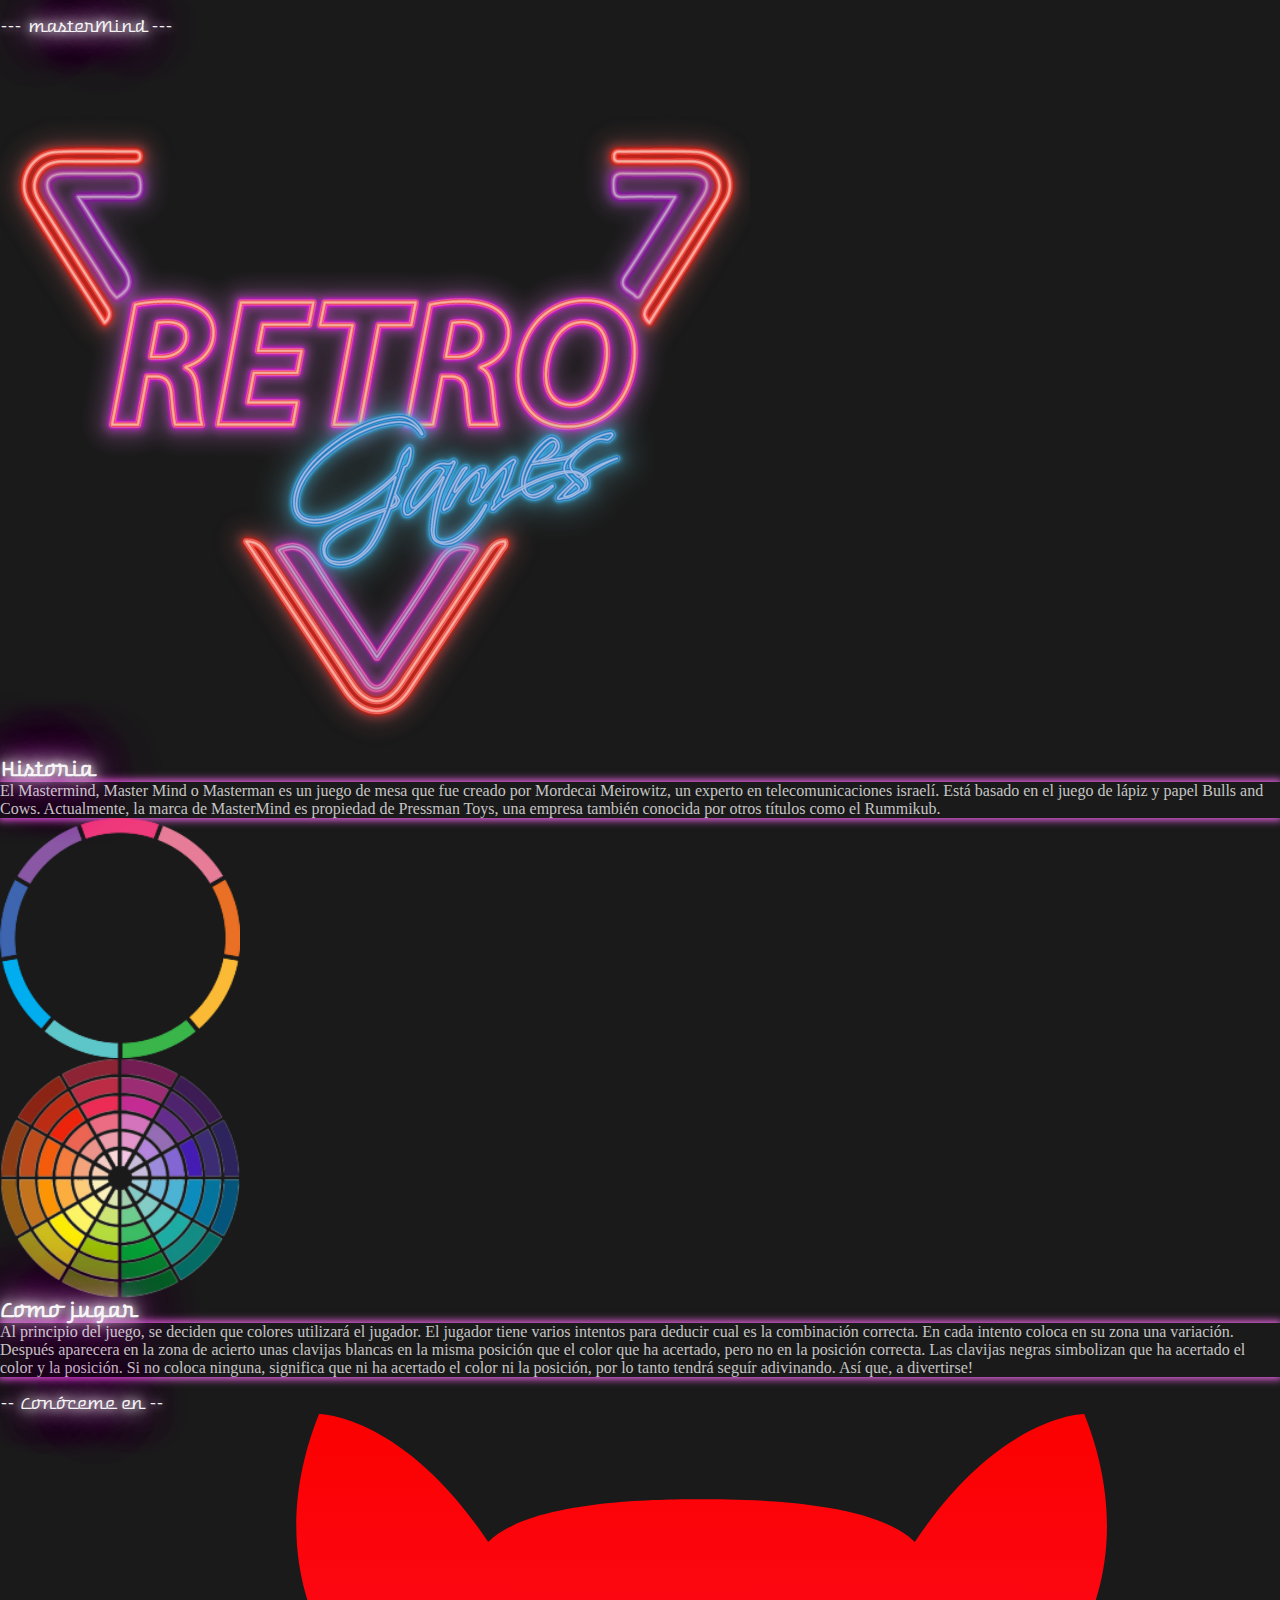
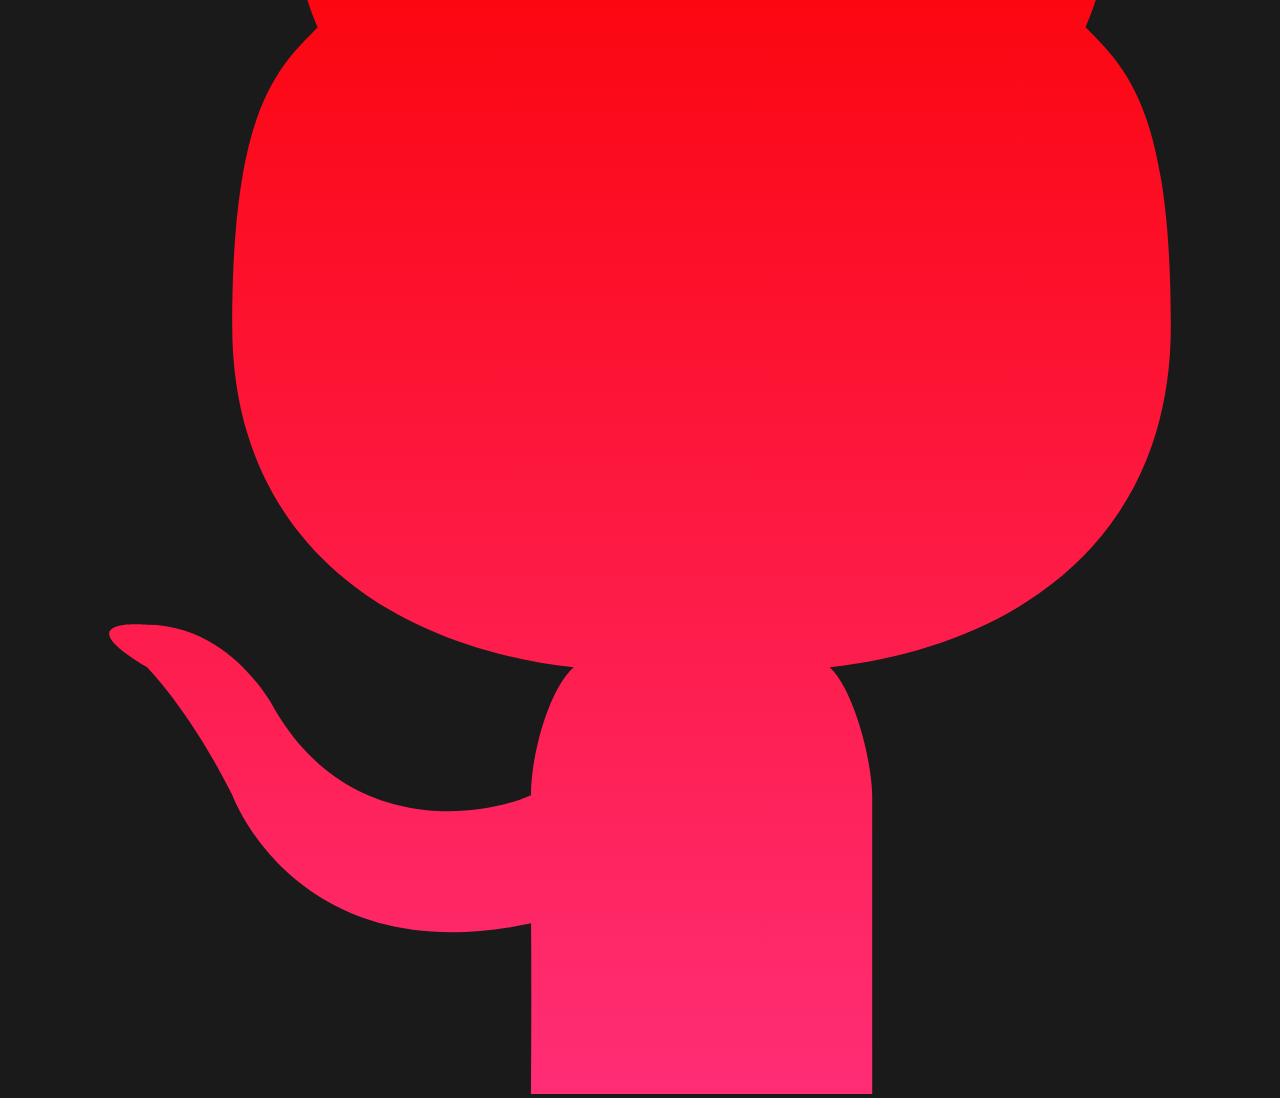
==== pages/about.html @ 9c959104 "feat: correct error of the structure about page" ====
<!DOCTYPE html>
<html lang="es">
  <head>
    <meta charset="utf-8" />
    <meta name="viewport" content="width=device-width, initial-scale=1" />
    <title>masterMain</title>
    <link
      href="https://cdn.jsdelivr.net/npm/bootstrap@5.2.3/dist/css/bootstrap.min.css"
      rel="stylesheet"
      integrity="sha384-rbsA2VBKQhggwzxH7pPCaAqO46MgnOM80zW1RWuH61DGLwZJEdK2Kadq2F9CUG65"
      crossorigin="anonymous"
    />
    <link rel="stylesheet" href="../css/style.css" />
    <link
      async
      href="https://fonts.googleapis.com/css?family=Warnes"
      data-generated="http://enjoycss.com"
      rel="stylesheet"
      type="text/css"
    />
  </head>
  <body>
    <div class="container-fluid">
      <div class="row d-flex justify-content-center">
        <div class="card d-flex justify-content-center bg-transparent border-0">
          <div class="card-body ms-5 master">
            <pclass="text-center col-8 col-md-11">--- masterMind ---</p>
          </div>
        </div>
      </div>
      <div class="row d-flex justify-content-center ms-5 mb-5">
        <div class="col-10 col-md-12 col-lg-8 ms-5 d-flex justify-content-center">
          <a href="../index.html">
            <img src="../img/logoGamePrueba.png" class="gitLogo col-7 col-md-8" alt="logo GitHub">
          </a>
        </div>
      </div>
      <div class="row d-flex justify-content-center">
        <div class="col-10 mb-3 col-md-6">
          <div class="card bg-transparent border-0">
            <h3 class="title-master">Historia</h3>
            <p class="card text text-center bg-transparent">
              El Mastermind, Master Mind o Masterman es un juego de mesa que fue
              creado por Mordecai Meirowitz, un experto en telecomunicaciones
              israelí. Está basado en el juego de lápiz y papel Bulls and Cows.
              Actualmente, la marca de MasterMind es propiedad de Pressman Toys,
              una empresa también conocida por otros títulos como el Rummikub.
            </p>
          </div>
        </div>
        <div class="col-10 justify-content-flex-end mb-3 col-md-6">
          <div class="card bg-transparent circle border-0 ms-4"></div>
        </div>
      </div>
      <div class="row justify-content-center align-items-center">
        <div class="col-10 mb-3 col-md-6">
          <div class="card bg-transparent border-0 circle1 ms-4"></div>
        </div>
        <div class="col-10 mb-3 col-md-6">
          <div class="card bg-transparent border-0">
            <h3 class="title-master">Como jugar</h3>
            <p class="card text text-center bg-transparent">
              Al principio del juego, se deciden que colores utilizará el
              jugador. El jugador tiene varios intentos para deducir cual es la
              combinación correcta. En cada intento coloca en su zona una
              variación. Después aparecera en la zona de acierto unas clavijas
              blancas en la misma posición que el color que ha acertado, pero no
              en la posición correcta. Las clavijas negras simbolizan que ha
              acertado el color y la posición. Si no coloca ninguna, significa
              que ni ha acertado el color ni la posición, por lo tanto tendrá
              seguír adivinando. Así que, a divertirse!
            </p>
          </div>
        </div>
      </div>
      <div class="row d-flex justify-content-center">
        <div class="col col-md-4">
          <div class="card d-flex justify-content-center bg-transparent border-0">
            <div class="card-body ms-5 master">
              <p class="text-center col-8 col-md-11">-- Conóceme en --</p>
            </div>
          </div>
        </div>
      </div>
      <div class="row d-flex justify-content-center ms-5 mb-4">
        <div class="col-10 col-md-4 ms-5 d-flex justify-content-center">
          <a href="https://github.com/AnastasiaKosovets">
            <img src="../img/6584504_github_logo_media_social_icon.svg" class="gitLogo col-8 col-md-4 ms-5" alt="logo GitHub">
          </a>
        </div>
      </div>








    </div>




    <script
      src="https://cdn.jsdelivr.net/npm/bootstrap@5.2.3/dist/js/bootstrap.bundle.min.js"
      integrity="sha384-kenU1KFdBIe4zVF0s0G1M5b4hcpxyD9F7jL+jjXkk+Q2h455rYXK/7HAuoJl+0I4"
      crossorigin="anonymous"
    ></script>
    <script src="js/main.js"></script>
  </body>
</html>
---- css/style.css ----
* {
    margin: 0;
    padding: 0;
}

body {
    background-color: rgb(26, 26, 26);
}

.master {
    display: flex;
    font-family: "Warnes", Helvetica, sans-serif;
    color: rgb(246, 244, 247);
    text-decoration: normal;
    text-align: center;
    margin-left: auto;
    margin-top: 1em;
    white-space: pre;
    text-shadow: 0 0 10px rgba(255,255,255,1) , 0 0 20px rgba(255,255,255,1) , 0 0 30px rgba(255,255,255,1) , 0 0 40px #ff00de , 0 0 70px #ff00de , 0 0 80px #ff00de , 0 0 100px #ff00de ;
}

.title-master{
    display: flex;
    font-family: "Warnes", Helvetica, sans-serif;
    color: rgb(246, 244, 247);
    text-decoration: normal;
    text-shadow: 0 0 10px rgba(255,255,255,1) , 0 0 20px rgba(255,255,255,1) , 0 0 30px rgba(255,255,255,1) , 0 0 40px #ff00de , 0 0 70px #ff00de , 0 0 80px #ff00de , 0 0 100px #ff00de ;
}

.game, .howToPlay, .text {
    box-shadow: 0em 0em 0.5em 0.1em rgb(243, 103, 236);
    color: rgba(255, 255, 255, 0.762);
}

.gameButton, .howToPlayButton {
    color: rgba(255, 255, 255, 0.762);
    text-decoration: none;
}

.game:hover, .howToPlayButton:hover {
    color: #ed7872;
}

.circle{
    background-image: url(../img/circle1.png);
    height: 15em;
    width: 15em;
    background-size: cover;
    background-repeat: no-repeat;
    background-position: top center;
}

.circle1 {
    background-image: url(../img/circle2.png);
    height: 15em;
    width: 15em;
    background-size: cover;
    background-repeat: no-repeat;
    background-position: top center;
}
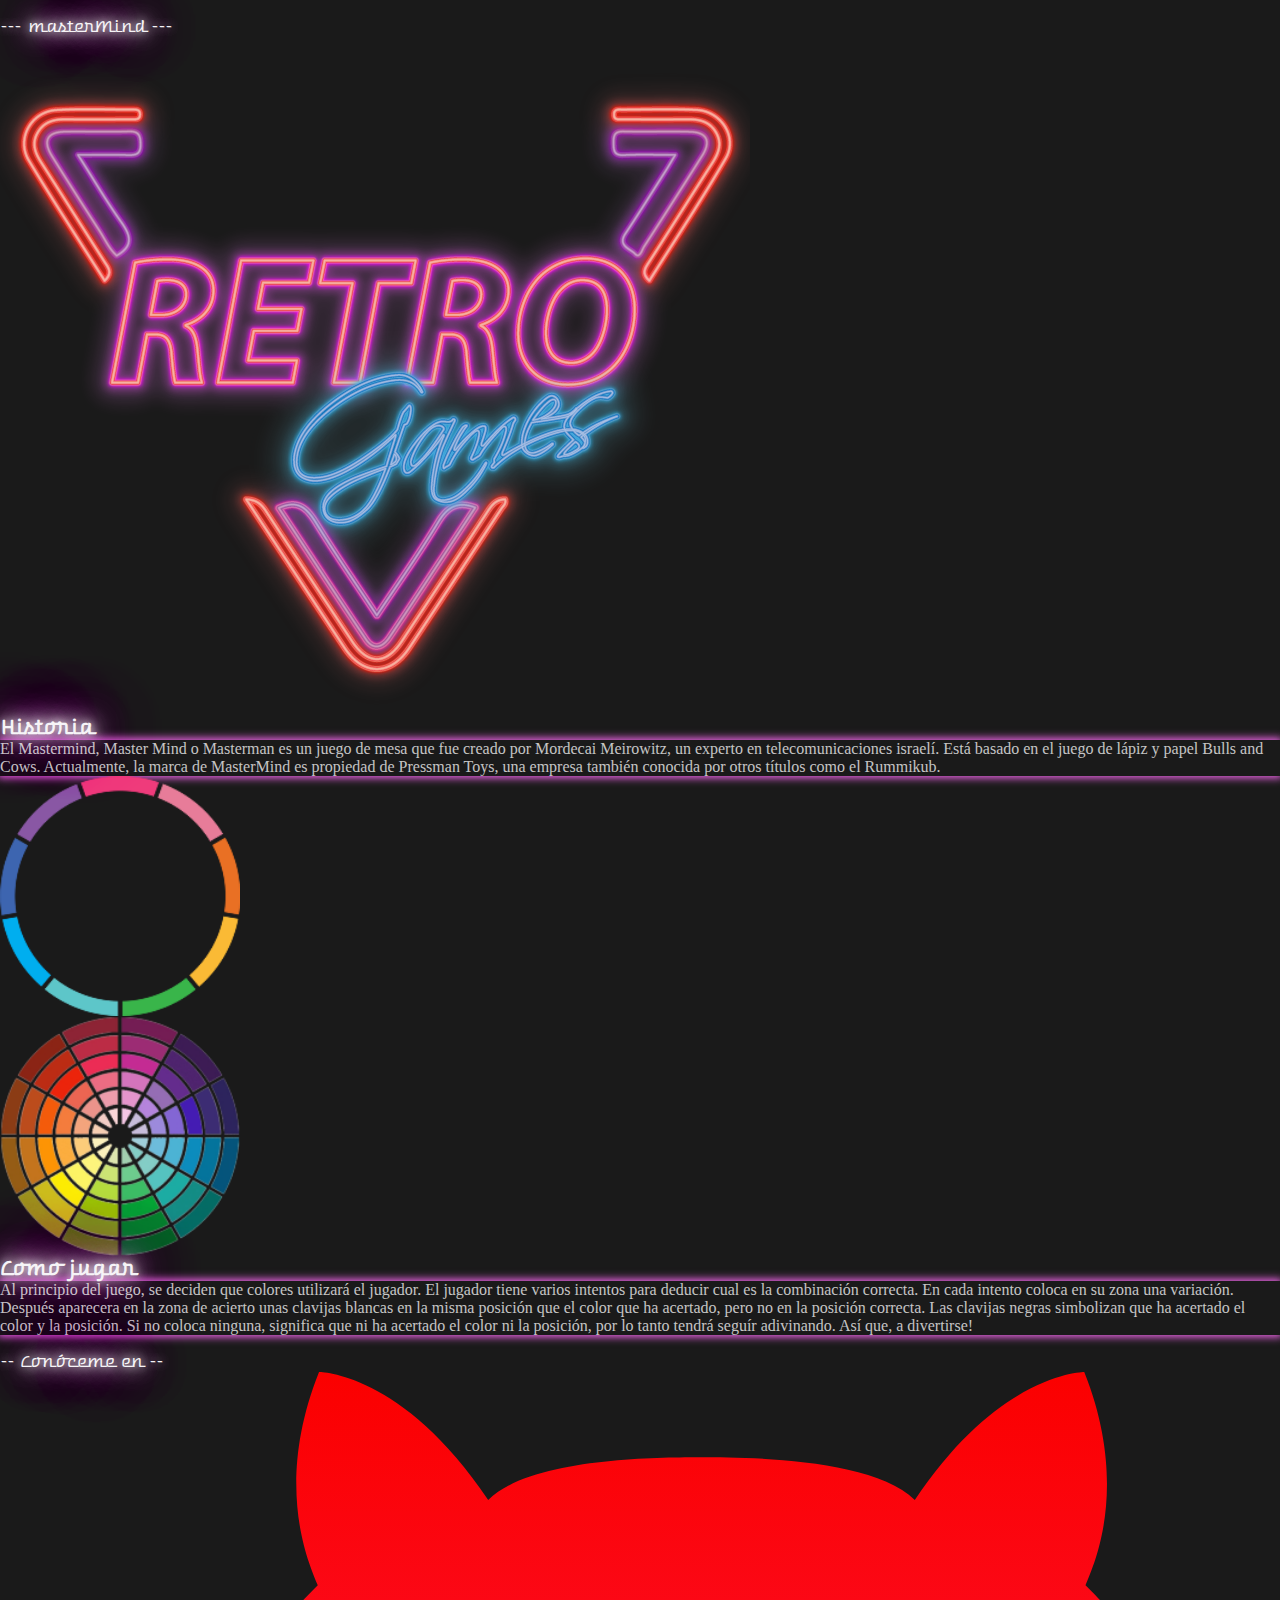
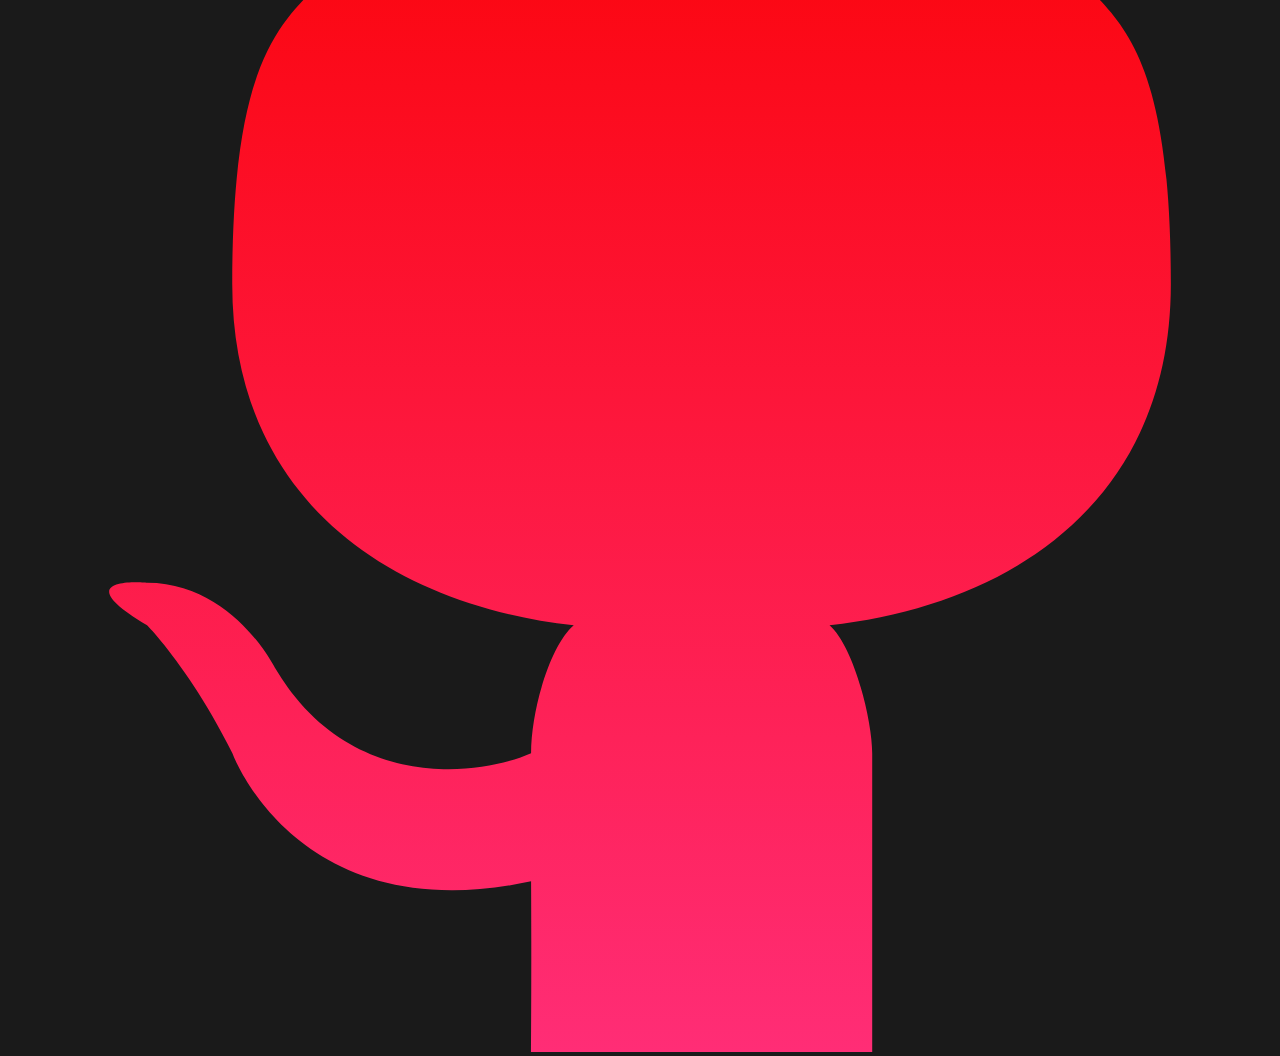
==== commit f3914511: "feta: error2 about page" ====
--- a/pages/about.html
+++ b/pages/about.html
@@ -24,14 +24,20 @@
       <div class="row d-flex justify-content-center">
         <div class="card d-flex justify-content-center bg-transparent border-0">
           <div class="card-body ms-5 master">
-            <pclass="text-center col-8 col-md-11">--- masterMind ---</p>
+            <p class="text-center col-8 col-md-11">--- masterMind ---</p>
           </div>
         </div>
       </div>
       <div class="row d-flex justify-content-center ms-5 mb-5">
-        <div class="col-10 col-md-12 col-lg-8 ms-5 d-flex justify-content-center">
+        <div
+          class="col-10 col-md-12 col-lg-8 ms-5 d-flex justify-content-center"
+        >
           <a href="../index.html">
-            <img src="../img/logoGamePrueba.png" class="gitLogo col-7 col-md-8" alt="logo GitHub">
+            <img
+              src="../img/logoGamePrueba.png"
+              class="gitLogo col-7 col-md-8"
+              alt="logo GitHub"
+            />
           </a>
         </div>
       </div>
@@ -75,7 +81,9 @@
       </div>
       <div class="row d-flex justify-content-center">
         <div class="col col-md-4">
-          <div class="card d-flex justify-content-center bg-transparent border-0">
+          <div
+            class="card d-flex justify-content-center bg-transparent border-0"
+          >
             <div class="card-body ms-5 master">
               <p class="text-center col-8 col-md-11">-- Conóceme en --</p>
             </div>
@@ -85,23 +93,15 @@
       <div class="row d-flex justify-content-center ms-5 mb-4">
         <div class="col-10 col-md-4 ms-5 d-flex justify-content-center">
           <a href="https://github.com/AnastasiaKosovets">
-            <img src="../img/6584504_github_logo_media_social_icon.svg" class="gitLogo col-8 col-md-4 ms-5" alt="logo GitHub">
+            <img
+              src="../img/6584504_github_logo_media_social_icon.svg"
+              class="gitLogo col-8 col-md-4 ms-5"
+              alt="logo GitHub"
+            />
           </a>
         </div>
       </div>
-
-
-
-
-
-
-
-
     </div>
-
-
-
-
     <script
       src="https://cdn.jsdelivr.net/npm/bootstrap@5.2.3/dist/js/bootstrap.bundle.min.js"
       integrity="sha384-kenU1KFdBIe4zVF0s0G1M5b4hcpxyD9F7jL+jjXkk+Q2h455rYXK/7HAuoJl+0I4"
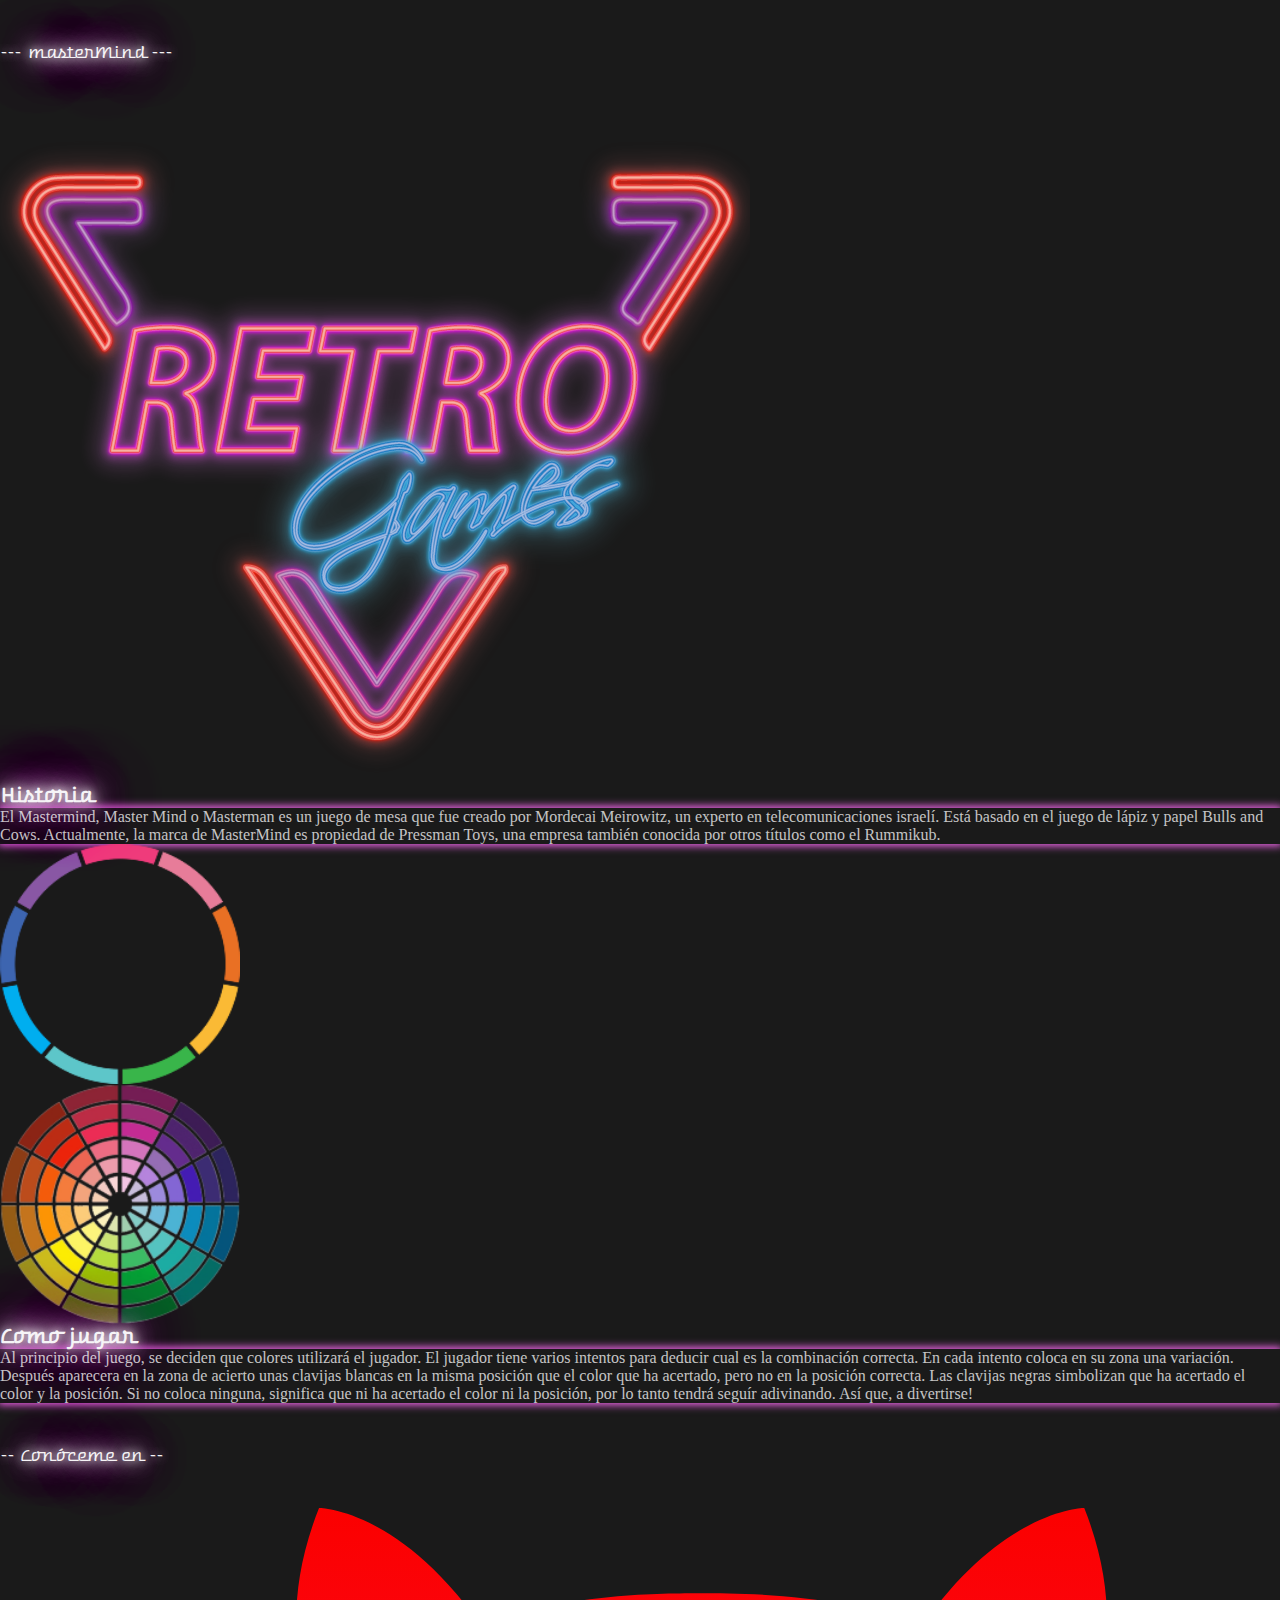
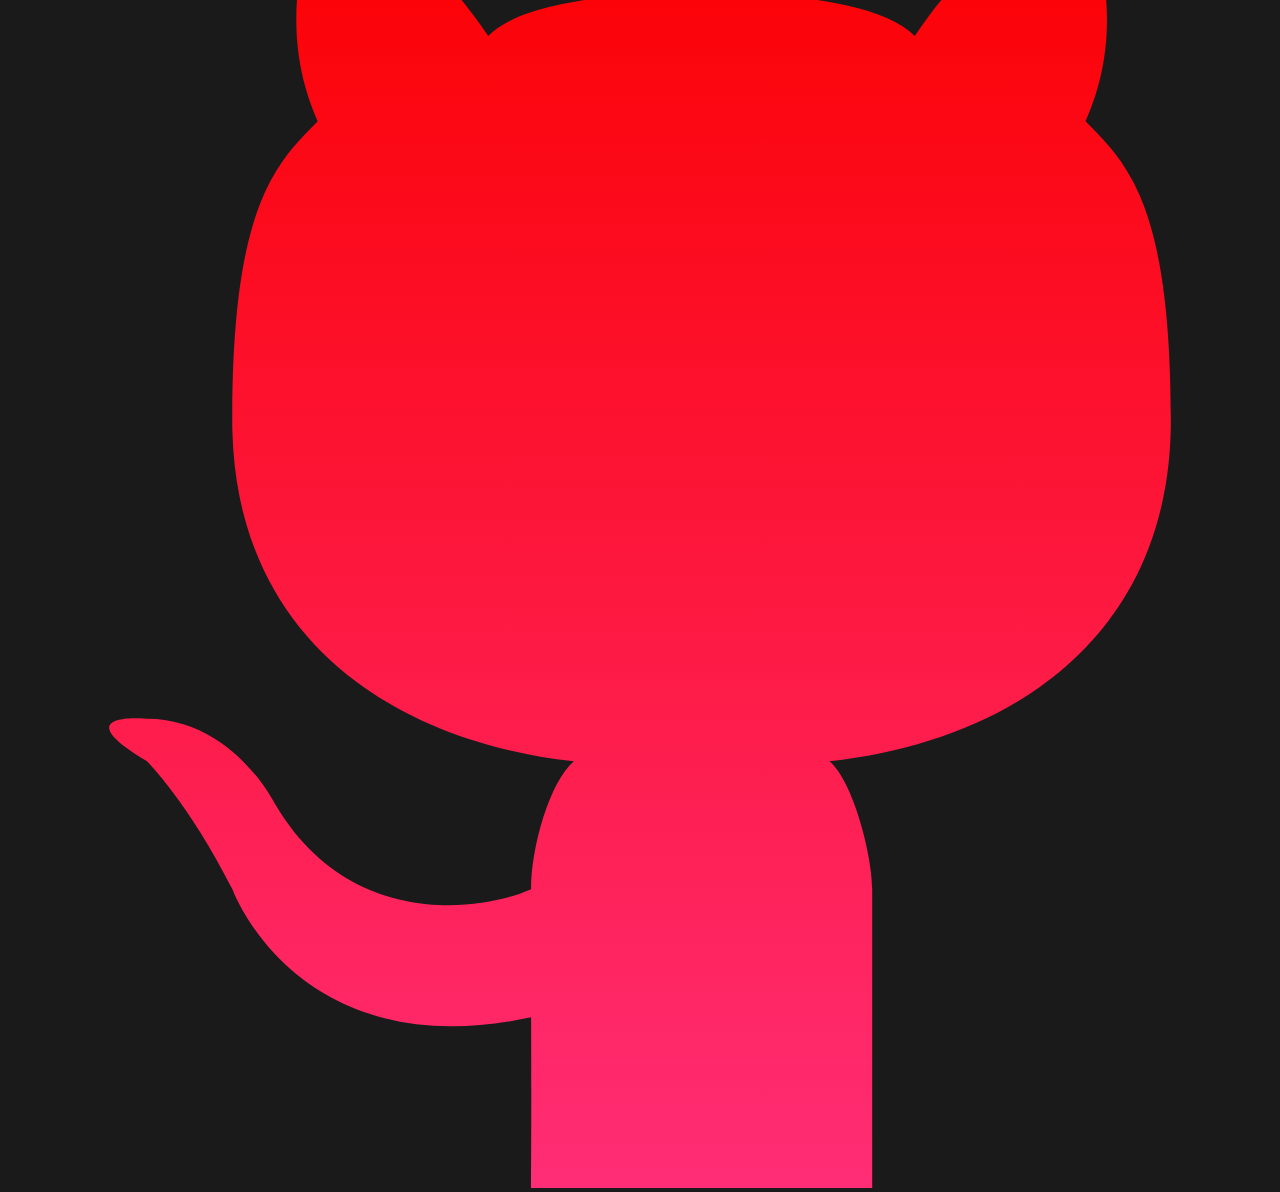
==== commit 0c35448c: "feat: correct error size of responsive" ====
--- a/pages/about.html
+++ b/pages/about.html
@@ -18,24 +18,25 @@
       rel="stylesheet"
       type="text/css"
     />
+    <link rel="shortcut icon" href="../img/logoGamePrueba.png" type="image/x-icon" />
   </head>
   <body>
     <div class="container-fluid">
       <div class="row d-flex justify-content-center">
         <div class="card d-flex justify-content-center bg-transparent border-0">
-          <div class="card-body ms-5 master">
-            <p class="text-center col-8 col-md-11">--- masterMind ---</p>
+          <div class="card-body ms-4 master">
+            <p class="text-center col-10 col-md-11">--- masterMind ---</p>
           </div>
         </div>
       </div>
-      <div class="row d-flex justify-content-center ms-5 mb-5">
+      <div class="row d-flex justify-content-center mb-5">
         <div
           class="col-10 col-md-12 col-lg-8 ms-5 d-flex justify-content-center"
         >
           <a href="../index.html">
             <img
               src="../img/logoGamePrueba.png"
-              class="gitLogo col-7 col-md-8"
+              class="gitLogo col-7 col-md-8 ms-4"
               alt="logo GitHub"
             />
           </a>
@@ -80,12 +81,12 @@
         </div>
       </div>
       <div class="row d-flex justify-content-center">
-        <div class="col col-md-4">
+        <div class="col col-md-4 ms-5">
           <div
-            class="card d-flex justify-content-center bg-transparent border-0"
+            class="card d-flex justify-content-center bg-transparent border-0 ms-5"
           >
-            <div class="card-body ms-5 master">
-              <p class="text-center col-8 col-md-11">-- Conóceme en --</p>
+            <div class="card-body master">
+              <p class="text-center col-8 col-md-7">-- Conóceme en --</p>
             </div>
           </div>
         </div>
@@ -95,7 +96,7 @@
           <a href="https://github.com/AnastasiaKosovets">
             <img
               src="../img/6584504_github_logo_media_social_icon.svg"
-              class="gitLogo col-8 col-md-4 ms-5"
+              class="gitLogo col-8 col-md-4"
               alt="logo GitHub"
             />
           </a>
--- a/css/style.css
+++ b/css/style.css
@@ -8,13 +8,13 @@
 }
 
 .master {
-    display: flex;
+    /* display: flex; */
     font-family: "Warnes", Helvetica, sans-serif;
     color: rgb(246, 244, 247);
     text-decoration: normal;
-    text-align: center;
-    margin-left: auto;
-    margin-top: 1em;
+    /* text-align: center; */
+    /* margin-left: auto;
+    margin-top: 1em; */
     white-space: pre;
     text-shadow: 0 0 10px rgba(255,255,255,1) , 0 0 20px rgba(255,255,255,1) , 0 0 30px rgba(255,255,255,1) , 0 0 40px #ff00de , 0 0 70px #ff00de , 0 0 80px #ff00de , 0 0 100px #ff00de ;
 }
@@ -27,17 +27,17 @@
     text-shadow: 0 0 10px rgba(255,255,255,1) , 0 0 20px rgba(255,255,255,1) , 0 0 30px rgba(255,255,255,1) , 0 0 40px #ff00de , 0 0 70px #ff00de , 0 0 80px #ff00de , 0 0 100px #ff00de ;
 }
 
-.game, .howToPlay, .text {
+.game, .howToPlay, .text, .name, .inputName, .cardChoiseLevel, .gameBut {
     box-shadow: 0em 0em 0.5em 0.1em rgb(243, 103, 236);
     color: rgba(255, 255, 255, 0.762);
 }
 
-.gameButton, .howToPlayButton {
+.gameButton, .howToPlayButton, .inputName {
     color: rgba(255, 255, 255, 0.762);
     text-decoration: none;
 }
 
-.game:hover, .howToPlayButton:hover {
+.gameButton:hover, .howToPlayButton:hover, .inputName {
     color: #ed7872;
 }
 
@@ -58,4 +58,12 @@
     background-repeat: no-repeat;
     background-position: top center;
 }
-  +
+.gameBut {
+    width: 10em;
+    margin: 1em;
+}
+
+/* .chooseColor {
+    display: ;
+} */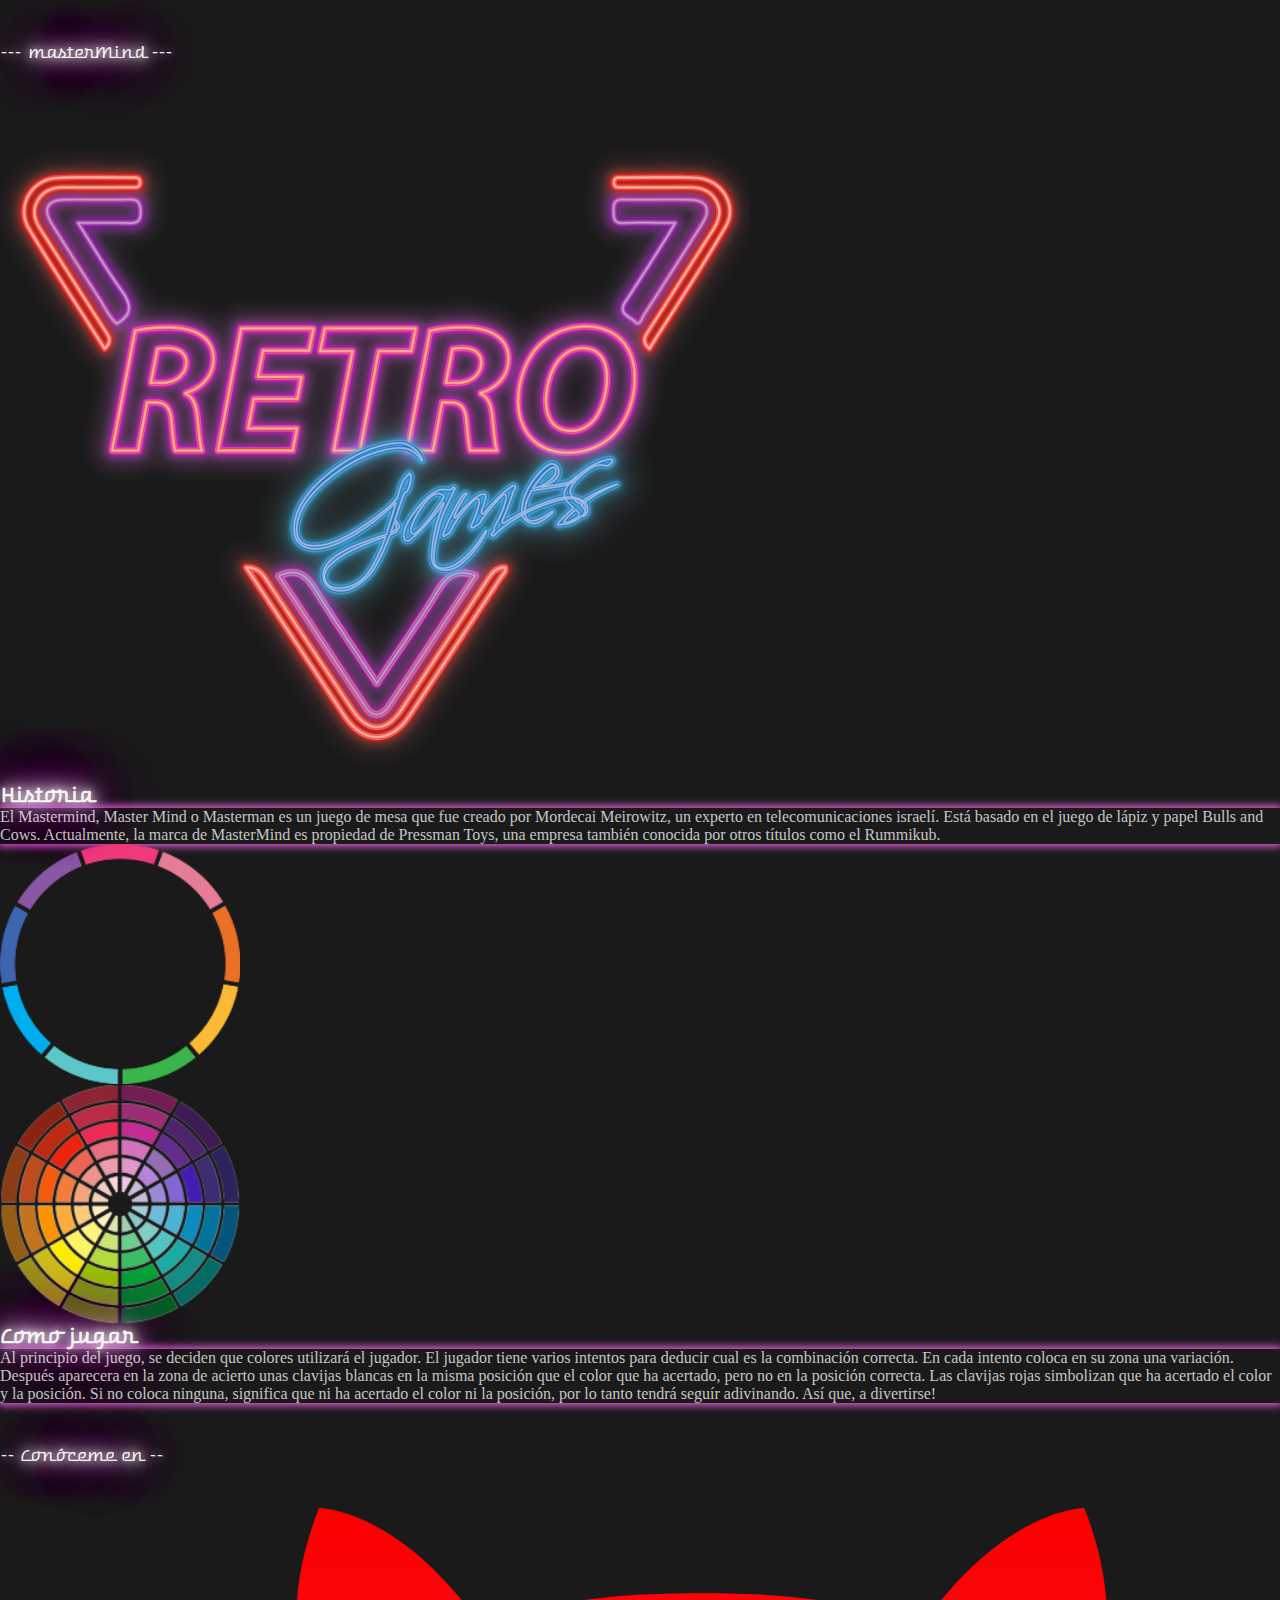
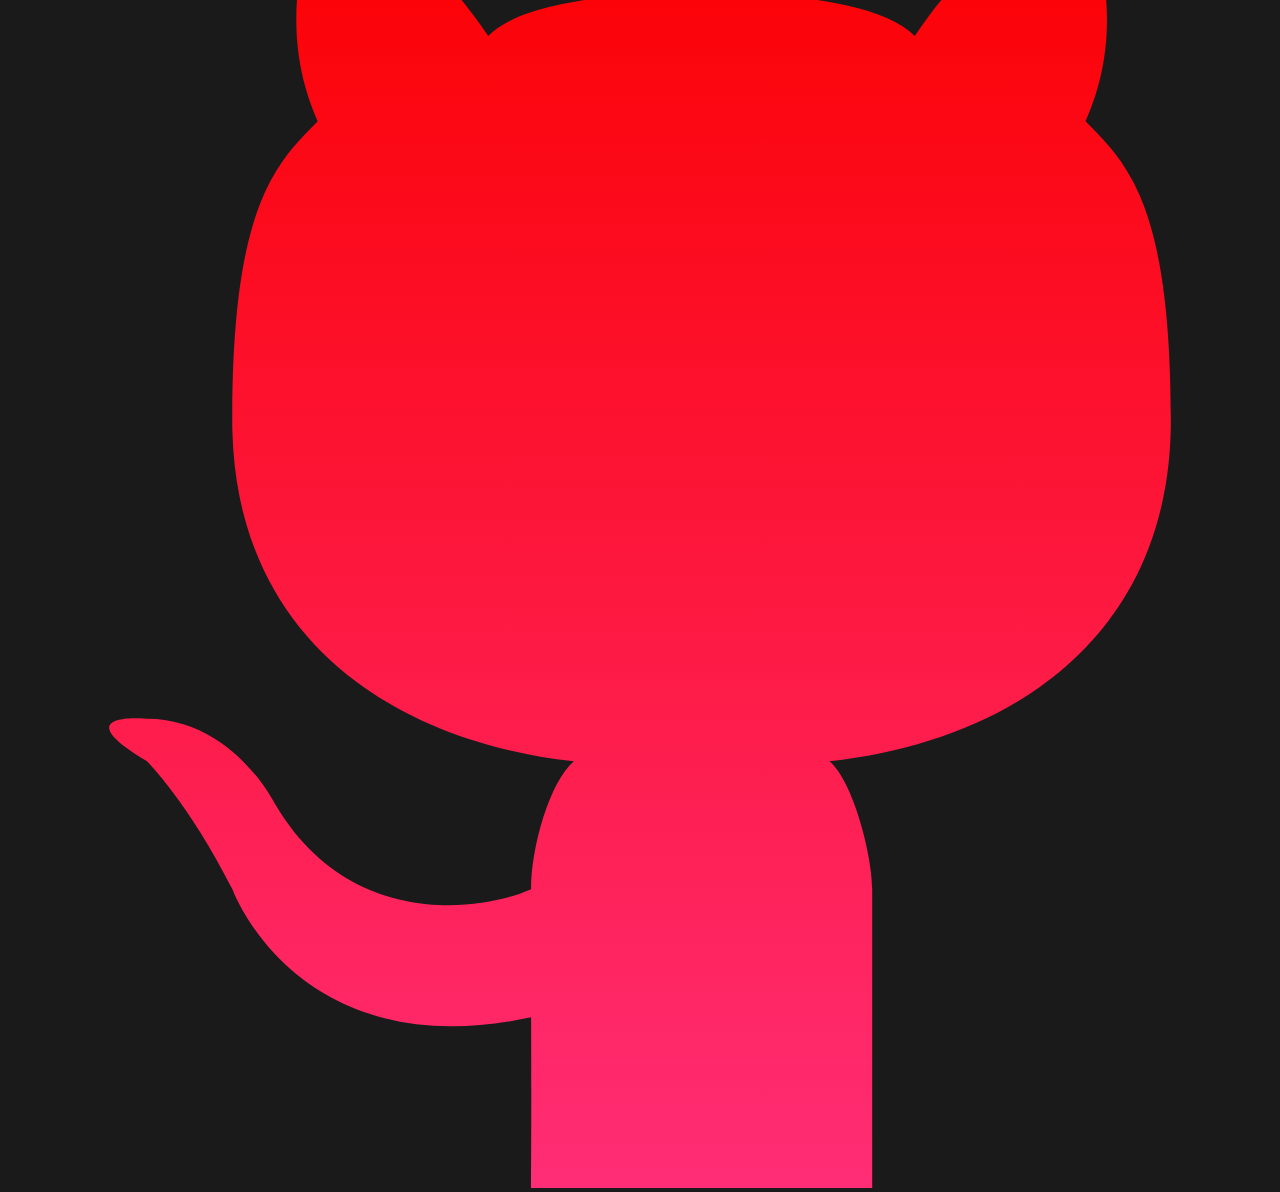
==== commit be79079b: "git add ." ====
--- a/pages/about.html
+++ b/pages/about.html
@@ -1,49 +1,55 @@
 <!DOCTYPE html>
 <html lang="es">
   <head>
-    <meta charset="utf-8" />
-    <meta name="viewport" content="width=device-width, initial-scale=1" />
-    <title>masterMain</title>
+    <meta charset="utf-8"/>
+    <meta name="viewport" content="width=device-width, initial-scale=1"/>
+    <title>masterMind</title>
     <link
       href="https://cdn.jsdelivr.net/npm/bootstrap@5.2.3/dist/css/bootstrap.min.css"
       rel="stylesheet"
       integrity="sha384-rbsA2VBKQhggwzxH7pPCaAqO46MgnOM80zW1RWuH61DGLwZJEdK2Kadq2F9CUG65"
-      crossorigin="anonymous"
-    />
-    <link rel="stylesheet" href="../css/style.css" />
+      crossorigin="anonymous"/>
+    <link rel="stylesheet" href="../css/style.css"/>
     <link
       async
       href="https://fonts.googleapis.com/css?family=Warnes"
       data-generated="http://enjoycss.com"
       rel="stylesheet"
-      type="text/css"
-    />
+      type="text/css"/>
     <link rel="shortcut icon" href="../img/logoGamePrueba.png" type="image/x-icon" />
   </head>
   <body>
+
+    <!-- First part of the page-->
     <div class="container-fluid">
       <div class="row d-flex justify-content-center">
         <div class="card d-flex justify-content-center bg-transparent border-0">
+          
+          <!-- masterMind title text -->
           <div class="card-body ms-4 master">
             <p class="text-center col-10 col-md-11">--- masterMind ---</p>
           </div>
         </div>
       </div>
+
+      <!-- Add logo for the game -->
       <div class="row d-flex justify-content-center mb-5">
         <div
-          class="col-10 col-md-12 col-lg-8 ms-5 d-flex justify-content-center"
-        >
+          class="col-10 col-md-12 col-lg-8 ms-5 d-flex justify-content-center">
           <a href="../index.html">
             <img
               src="../img/logoGamePrueba.png"
               class="gitLogo col-7 col-md-8 ms-4"
-              alt="logo GitHub"
-            />
+              alt="logo GitHub"/>
           </a>
         </div>
       </div>
+
+      <!-- Second part of the page -->
       <div class="row d-flex justify-content-center">
         <div class="col-10 mb-3 col-md-6">
+
+          <!-- Some history part of the game -->
           <div class="card bg-transparent border-0">
             <h3 class="title-master">Historia</h3>
             <p class="card text text-center bg-transparent">
@@ -63,6 +69,8 @@
         <div class="col-10 mb-3 col-md-6">
           <div class="card bg-transparent border-0 circle1 ms-4"></div>
         </div>
+
+        <!-- About the game -->
         <div class="col-10 mb-3 col-md-6">
           <div class="card bg-transparent border-0">
             <h3 class="title-master">Como jugar</h3>
@@ -72,7 +80,7 @@
               combinación correcta. En cada intento coloca en su zona una
               variación. Después aparecera en la zona de acierto unas clavijas
               blancas en la misma posición que el color que ha acertado, pero no
-              en la posición correcta. Las clavijas negras simbolizan que ha
+              en la posición correcta. Las clavijas rojas simbolizan que ha
               acertado el color y la posición. Si no coloca ninguna, significa
               que ni ha acertado el color ni la posición, por lo tanto tendrá
               seguír adivinando. Así que, a divertirse!
@@ -85,6 +93,7 @@
           <div
             class="card d-flex justify-content-center bg-transparent border-0 ms-5"
           >
+          <!-- Link part for my page -->
             <div class="card-body master">
               <p class="text-center col-8 col-md-7">-- Conóceme en --</p>
             </div>
@@ -97,8 +106,7 @@
             <img
               src="../img/6584504_github_logo_media_social_icon.svg"
               class="gitLogo col-8 col-md-4"
-              alt="logo GitHub"
-            />
+              alt="logo GitHub"/>
           </a>
         </div>
       </div>
@@ -106,8 +114,7 @@
     <script
       src="https://cdn.jsdelivr.net/npm/bootstrap@5.2.3/dist/js/bootstrap.bundle.min.js"
       integrity="sha384-kenU1KFdBIe4zVF0s0G1M5b4hcpxyD9F7jL+jjXkk+Q2h455rYXK/7HAuoJl+0I4"
-      crossorigin="anonymous"
-    ></script>
+      crossorigin="anonymous"></script>
     <script src="js/main.js"></script>
   </body>
 </html>
--- a/css/style.css
+++ b/css/style.css
@@ -1,20 +1,18 @@
+/* general css style of the page */
 * {
     margin: 0;
     padding: 0;
 }
 
-body {
+body, .background {
     background-color: rgb(26, 26, 26);
 }
 
+/* css style of the font fot title */
 .master {
-    /* display: flex; */
     font-family: "Warnes", Helvetica, sans-serif;
     color: rgb(246, 244, 247);
     text-decoration: normal;
-    /* text-align: center; */
-    /* margin-left: auto;
-    margin-top: 1em; */
     white-space: pre;
     text-shadow: 0 0 10px rgba(255,255,255,1) , 0 0 20px rgba(255,255,255,1) , 0 0 30px rgba(255,255,255,1) , 0 0 40px #ff00de , 0 0 70px #ff00de , 0 0 80px #ff00de , 0 0 100px #ff00de ;
 }
@@ -27,20 +25,26 @@
     text-shadow: 0 0 10px rgba(255,255,255,1) , 0 0 20px rgba(255,255,255,1) , 0 0 30px rgba(255,255,255,1) , 0 0 40px #ff00de , 0 0 70px #ff00de , 0 0 80px #ff00de , 0 0 100px #ff00de ;
 }
 
-.game, .howToPlay, .text, .name, .inputName, .cardChoiseLevel, .gameBut {
+/* css style for buttons, card, and general box-shadow of all elements */
+.game, .howToPlay, .text, .name, .inputName, .cardChoiseLevel, .gameBut, .winnerText, .checkMy {
     box-shadow: 0em 0em 0.5em 0.1em rgb(243, 103, 236);
     color: rgba(255, 255, 255, 0.762);
 }
 
-.gameButton, .howToPlayButton, .inputName {
+.gameButton, .howToPlayButton, .inputName, .verifyButton {
     color: rgba(255, 255, 255, 0.762);
     text-decoration: none;
 }
 
-.gameButton:hover, .howToPlayButton:hover, .inputName {
+.gameButton:hover, .howToPlayButton:hover, .inputName:hover, .play:hover, .verifyButton {
     color: #ed7872;
 }
 
+.card-play, .play {
+    box-shadow: 0em 0em 0.5em 0.1em rgb(140, 46, 248);
+}
+
+/* add img in the about page */
 .circle{
     background-image: url(../img/circle1.png);
     height: 15em;
@@ -64,6 +68,187 @@
     margin: 1em;
 }
 
-/* .chooseColor {
-    display: ;
-} */+@media (min-width: 1024px) and (max-width: 1366px) {
+    .col-md-2 {
+        margin: 3em;
+        flex: 0 0 20%;
+        max-width: 20%;
+    }
+    .gameButRow {
+        margin-right: 8em;
+    }
+  }
+
+@media (min-width: 1367px) {
+    .col-md-2 {
+      flex: 0 0 15%;
+      max-width: 25%;
+      margin: 1em;
+    }
+    .gameButRow {
+      margin-right: 3em;
+    }
+}
+
+.square {
+    margin: 0;
+    padding: 0;
+    height: 9em;
+    width: 9em;
+    border-radius: 50%;
+    margin-bottom: 5em;
+    box-shadow: 0em 0em 0.5em 0.1em white;
+}
+
+#beginnerRow, #mediumRow, #advancedRow {
+    display: none;
+}
+
+/*  Dinamic board style */
+
+.fatherDiv{
+    display: flex;
+    flex-direction: column;
+}
+
+.containerR {
+    display: flex;
+    flex-direction: column;
+    justify-content: center;
+}
+
+.rowFil {
+    display: flex;
+    justify-content: center;
+}
+
+.squareR {
+    width: 3em;
+    height: 3em;
+    border-radius: 50%;
+    box-shadow: 0em 0em 0.5em 0.1em rgb(0, 113, 128);
+    margin: 0.5em;
+    margin-right: 1em;
+}
+
+.grid {
+    display: grid;
+    margin-top: 0.8em;
+    grid-template-columns: repeat(2, 1em);
+    grid-template-rows: repeat(2, 1em);
+    gap: 0.5em;
+    height: 2em;
+    width: 2em;
+}
+
+.grid-item {
+    box-shadow: 0em 0em 0.5em 0.1em white;
+    border-radius: 50%;
+}
+
+.container-fluid {
+    display: flex;
+    flex-direction: column;
+}
+
+/* Board part style of the buttons */
+
+#beginnerBoard, #mediumBoard, #advancedBoard {
+    display: none;
+}
+
+.checkMy {
+    border-radius: 1em;
+    cursor: pointer;
+    color: #ed7872;
+}
+
+.checkMy:hover {
+    color: #7e0d6f;;
+}
+
+.squareGameC {
+    height: 5em;
+    width: 14em;
+    margin-left: 1em;
+    border-radius: 1em;
+}
+
+/* Board part: style of the circles-selected color */
+.circleC, .circleC-myColor {
+    height: 2em;
+    width: 2em;
+    margin: 0.1em;
+    border-radius: 50%;
+    box-shadow: 0em 0em 0.5em 0.1em rgb(140, 46, 248);
+}
+
+.hidden-circle {
+    display: none;
+}
+.squareCa {
+    height: 3em;
+    width: 3em;
+}
+
+.thisCircle {
+    height: 1em;
+    width: 1em;
+    margin: 0.2em;
+    border-radius: 50%;
+    box-shadow: 0em 0em 0.5em 0.1em rgb(195, 195, 196);
+}
+
+.squareGameC1 {
+    height: 5em;
+    width: 20em;
+    border-radius: 1em;
+    box-shadow: 0em 0em 0.5em 0.1em rgba(236, 37, 209, 0.87);
+}
+
+/* Pop-Up of input name page style */
+.popUp {
+    height: 10em;
+    width: 30em;
+    position: absolute;
+    bottom: 10em;
+    left: 50%;
+    transform: translateX(-50%);
+    background-color: #6b0606a2;
+    color: rgb(240, 232, 232);
+    font-size:x-large;
+    text-align: center;
+    font-weight: bold;
+    padding: 1em 2em;
+    border-radius: 1em;
+    box-shadow: 0em 0em 0.5em 0.1em rgba(236, 37, 37, 0.87);
+    z-index: 9999;
+}
+
+@media (max-width: 576px) {
+    .popUp {
+        height: 5em;
+        width: 10em;
+    }
+}
+
+@media (min-width: 768px) and (max-width: 1024px) {
+    .popUp {
+        width: 40em;
+    }
+}
+
+@media (min-width: 1025px) {
+    .popUp {
+        width: 50em;
+    }
+}
+
+.popUp-center {
+    display: flex;
+    align-items: center;
+    justify-content: center;
+}
+
+
+
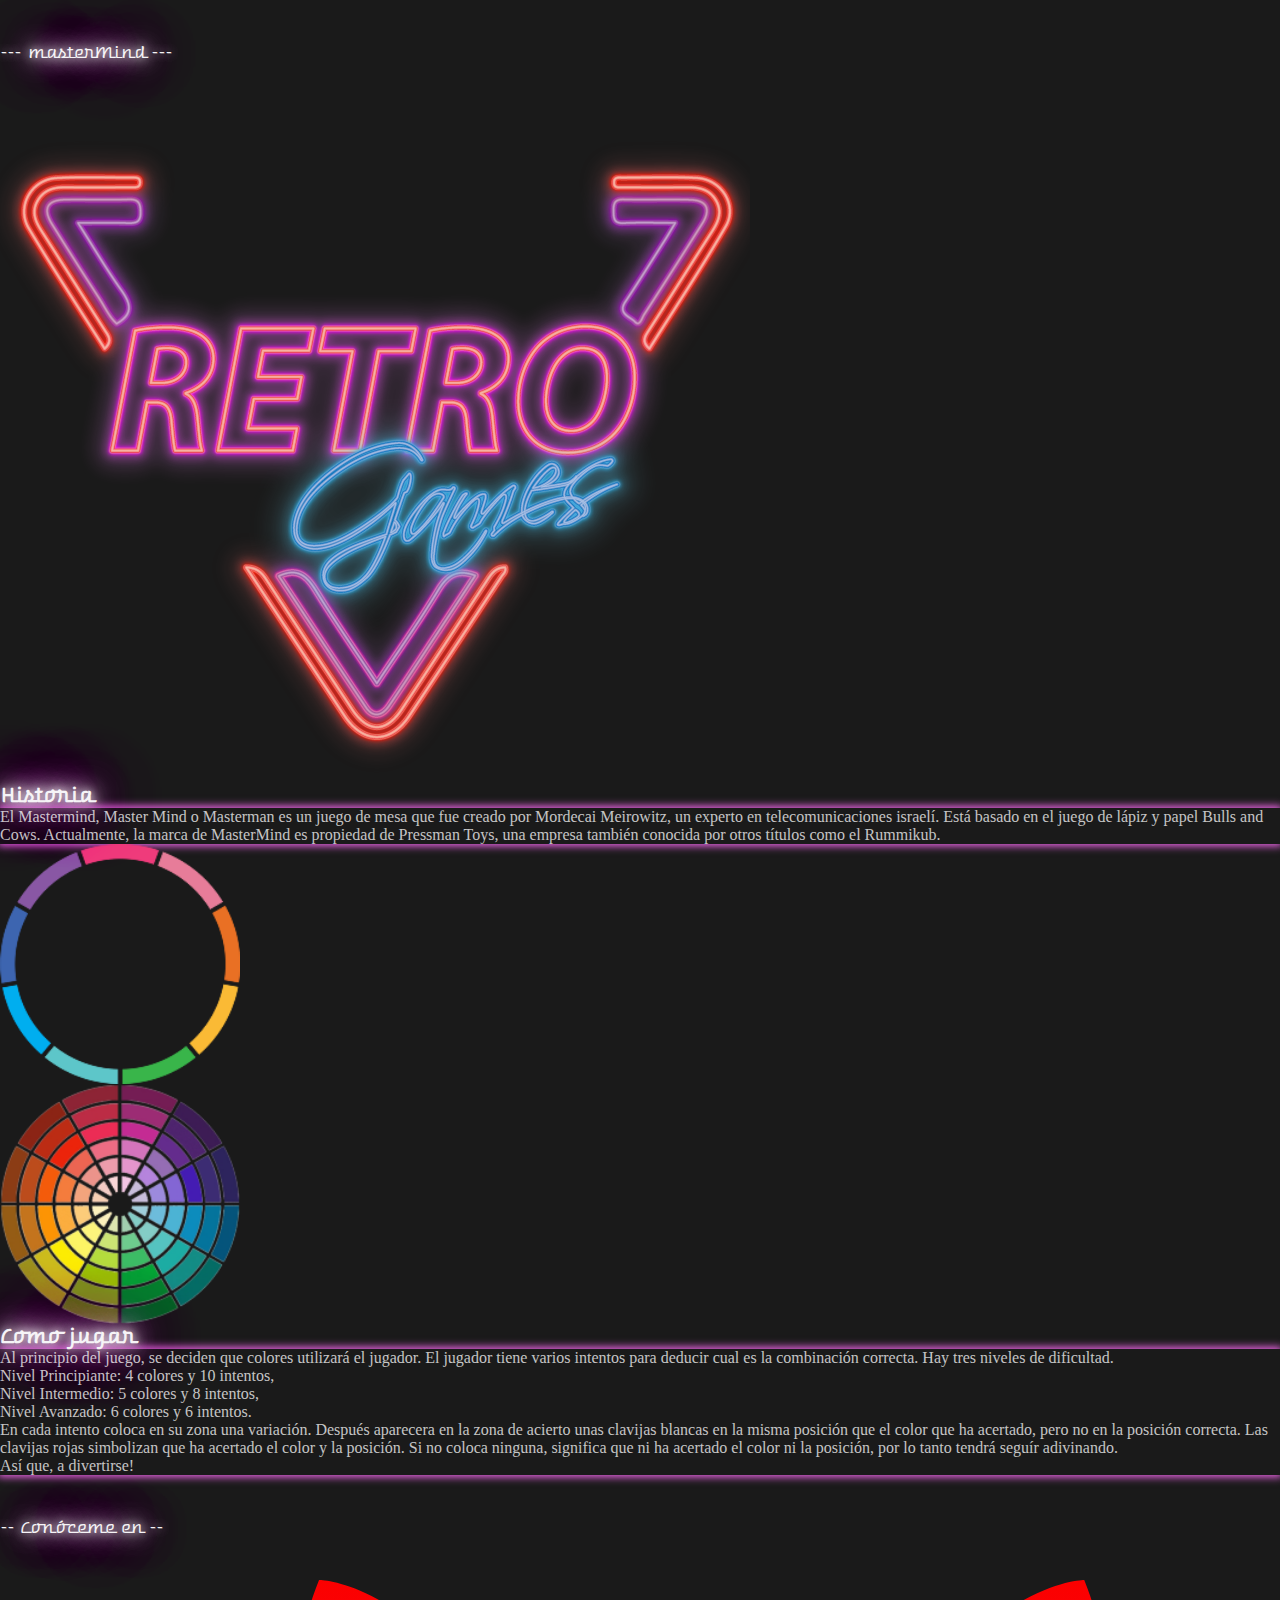
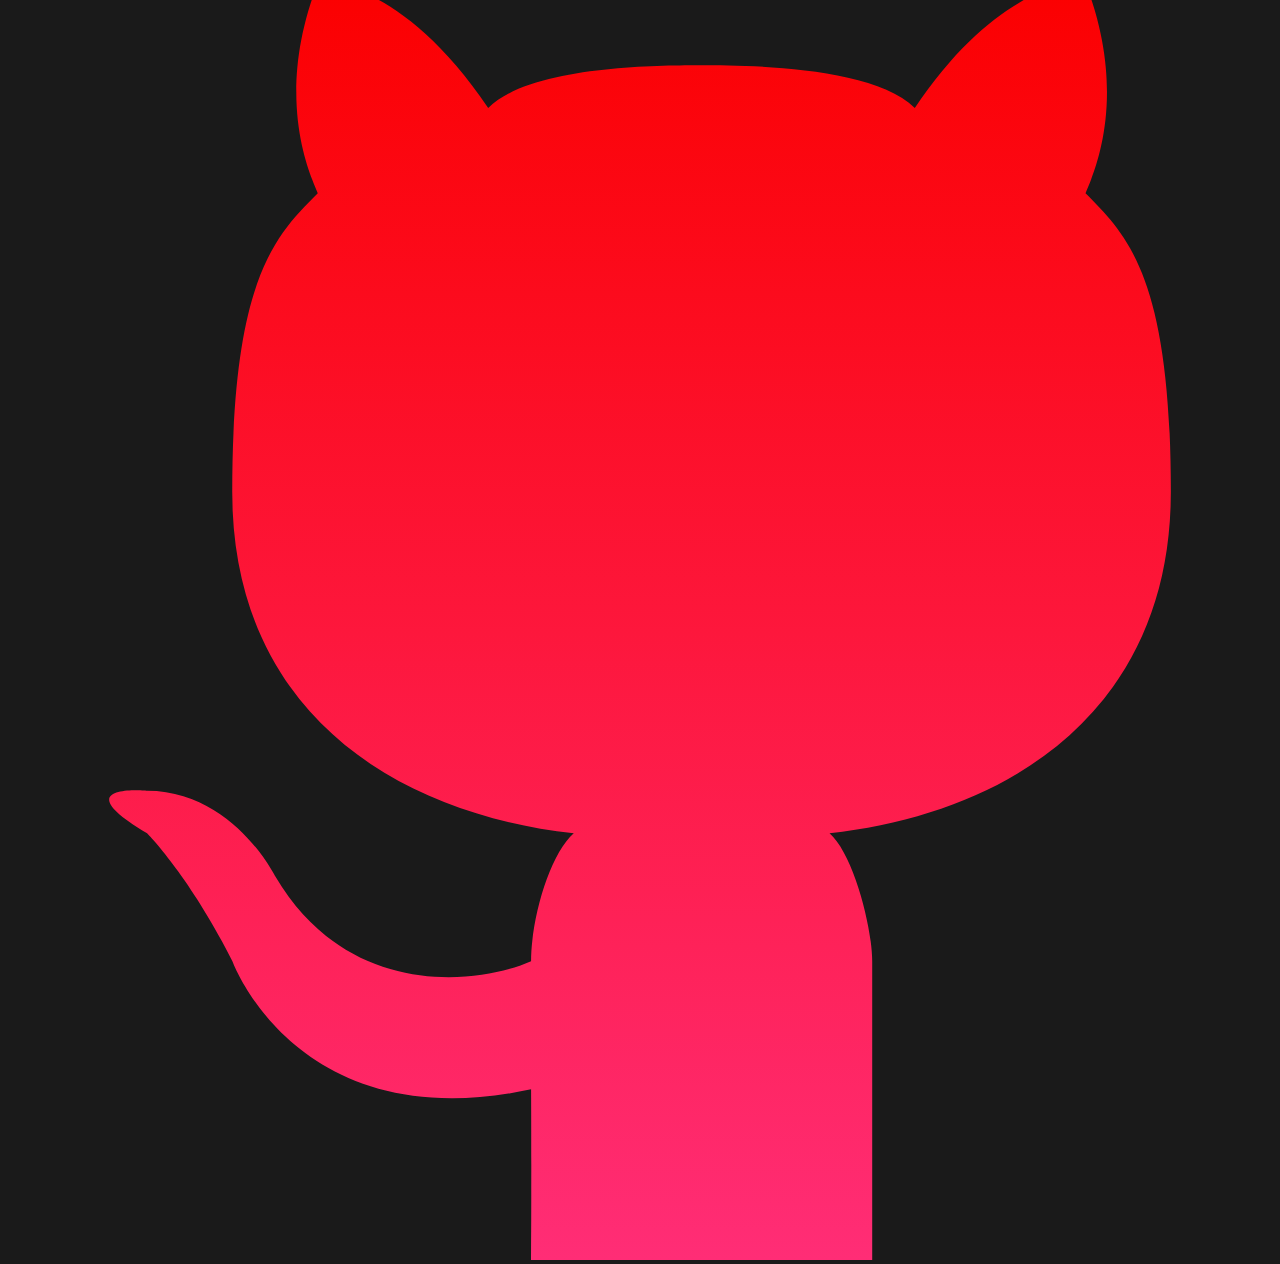
==== commit 4bccc261: "feat: add game link to readme" ====
--- a/pages/about.html
+++ b/pages/about.html
@@ -77,13 +77,13 @@
             <p class="card text text-center bg-transparent">
               Al principio del juego, se deciden que colores utilizará el
               jugador. El jugador tiene varios intentos para deducir cual es la
-              combinación correcta. En cada intento coloca en su zona una
+              combinación correcta. Hay tres niveles de dificultad. <br> Nivel Principiante: 4 colores y 10 intentos, <br> Nivel Intermedio: 5 colores y 8 intentos, <br> Nivel Avanzado: 6 colores y 6 intentos. <br> En cada intento coloca en su zona una
               variación. Después aparecera en la zona de acierto unas clavijas
               blancas en la misma posición que el color que ha acertado, pero no
               en la posición correcta. Las clavijas rojas simbolizan que ha
               acertado el color y la posición. Si no coloca ninguna, significa
               que ni ha acertado el color ni la posición, por lo tanto tendrá
-              seguír adivinando. Así que, a divertirse!
+              seguír adivinando. <br> Así que, a divertirse!
             </p>
           </div>
         </div>
